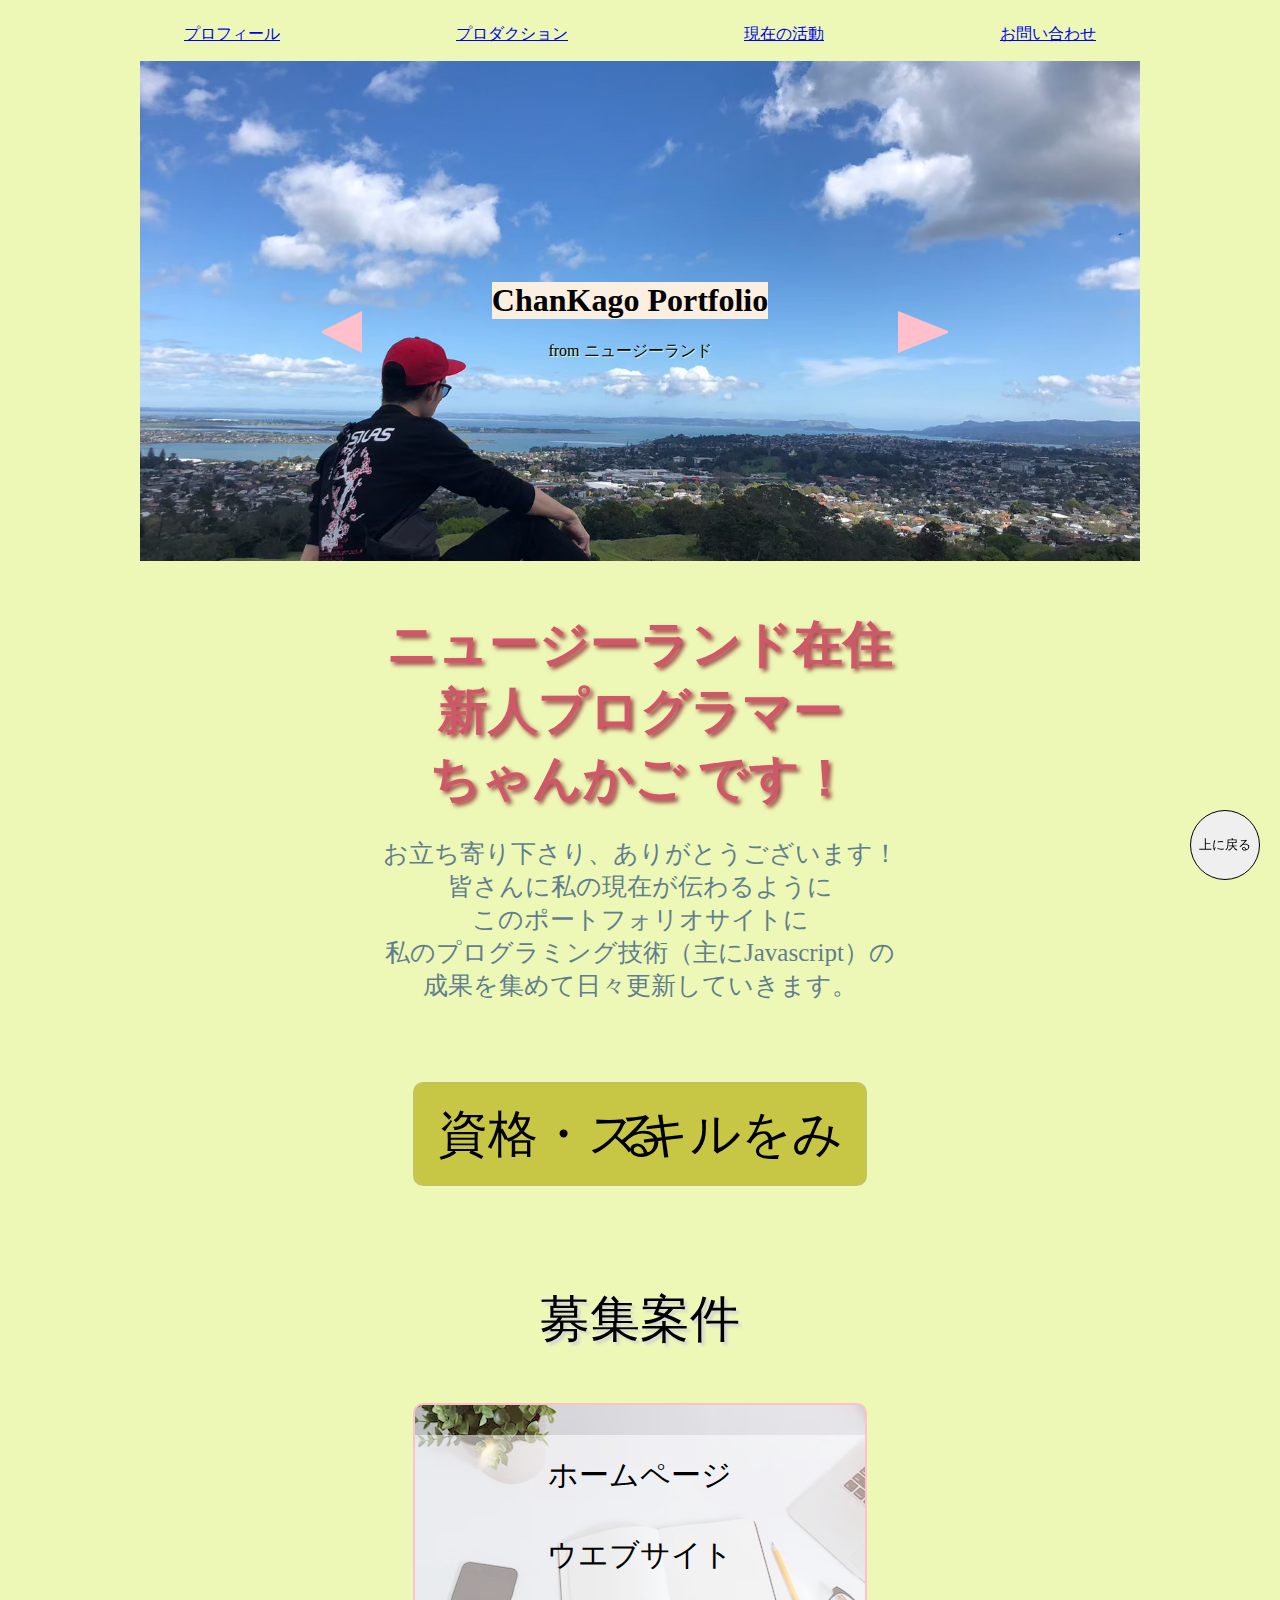
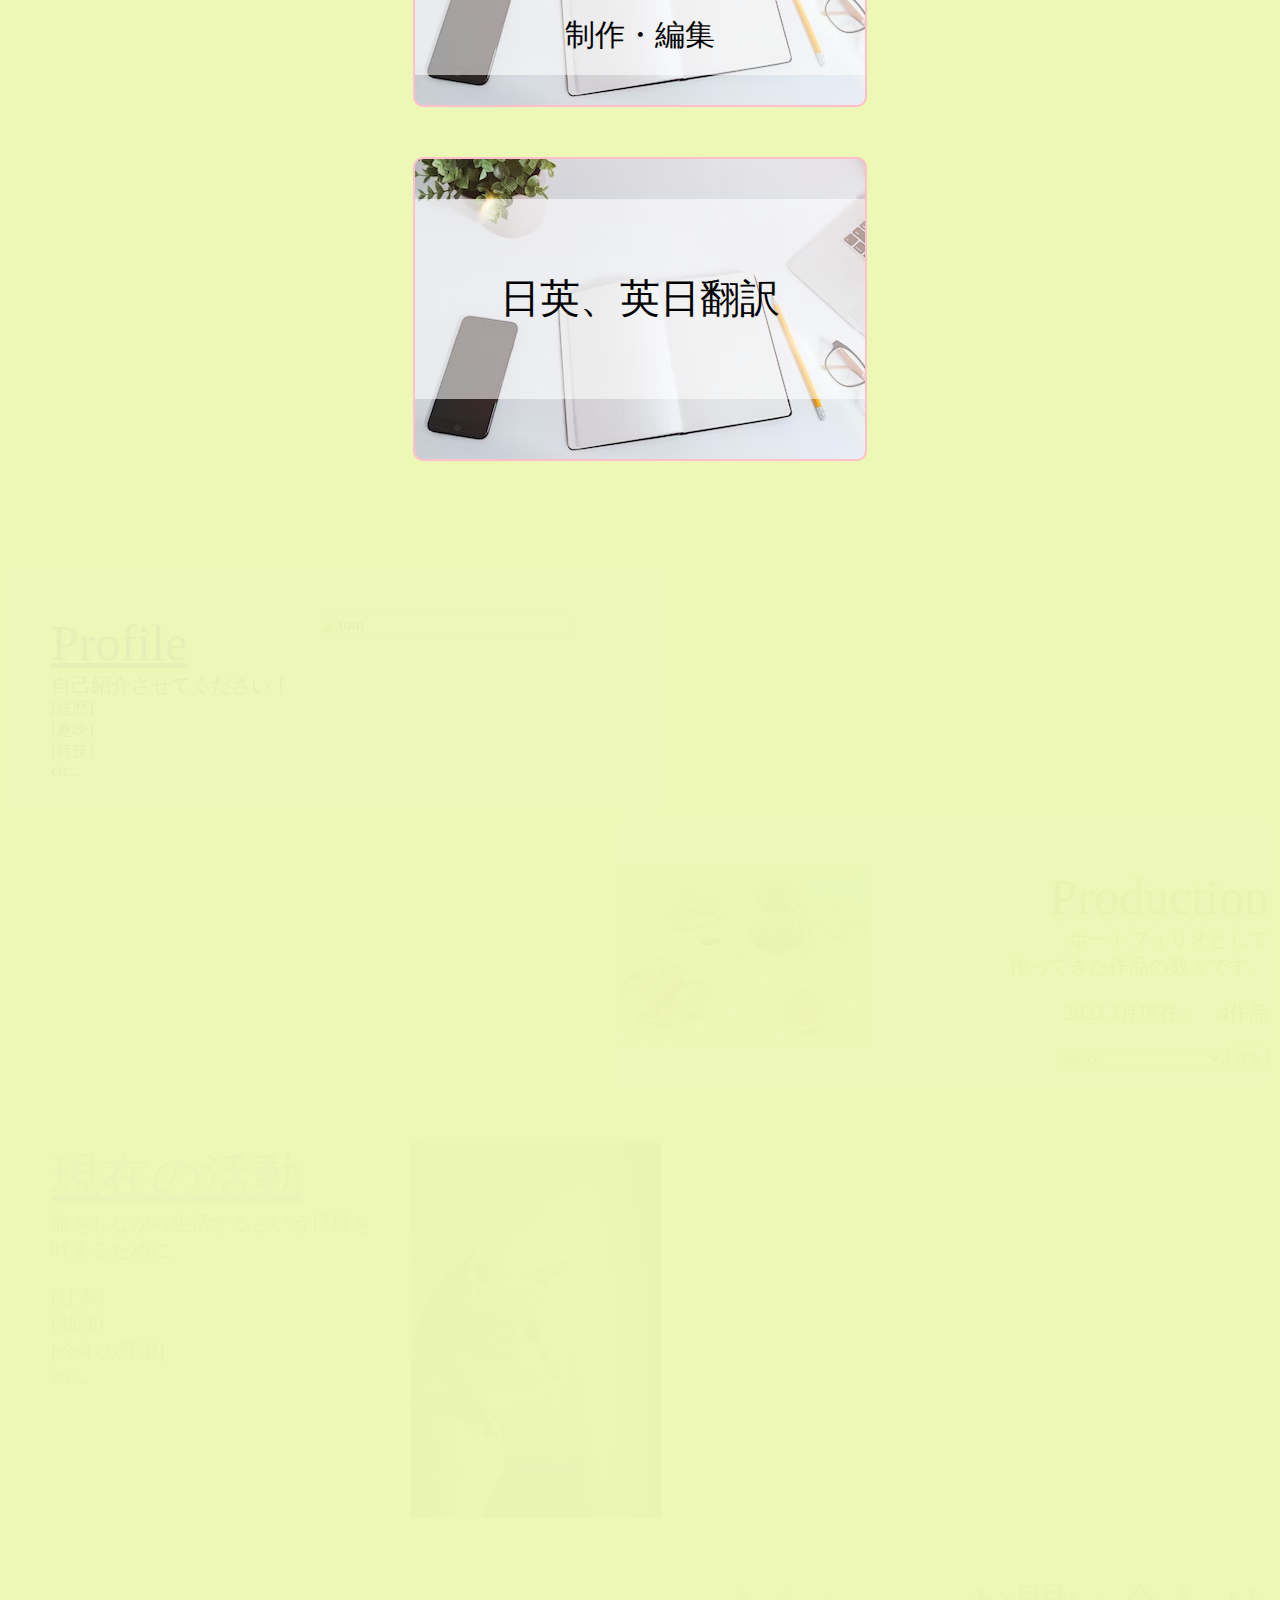
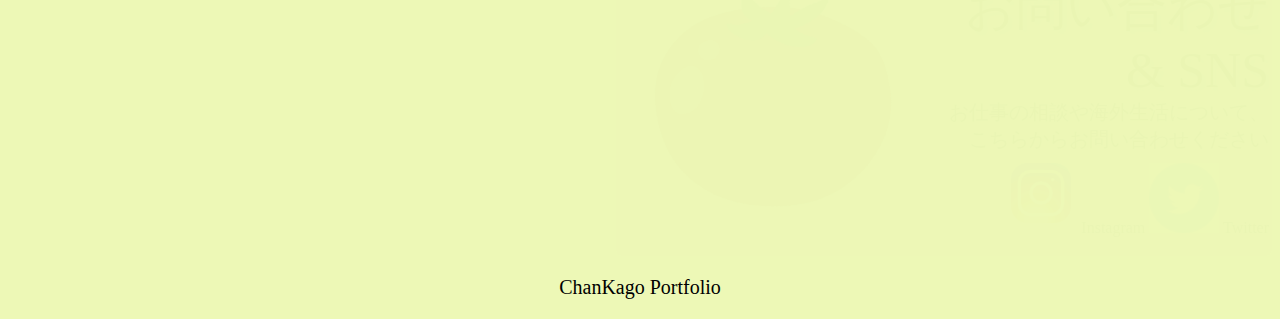
==== index.html @ 61375e9d "[Add] index" ====
<html>
    <head>
    <meta charset="UTF-8">
    <title>Chankago-portfolio</title>
    <script src="portfolio.js"></script>
    <script src="jquery-3.6.3.min.download.js"></script>
    <link rel="stylesheet" href="portfolio.css" type="text/css">
    </head>

    <header>

        <div id="firstheader">
        <p><a href="portfolio-profile.html">プロフィール</a></p>
        <p><a href="#divul2">プロダクション</a></p>
        <p><a href="present-activity.html">現在の活動</a></p>
        <p><a href="#divul4">お問い合わせ</a></p>
        </div>

        <div id="headerimgarea">
            <input type="button" value="BACK" id="next1"onclick="slideshow1()">

            <div id="title">
            <h1>ChanKago Portfolio</h1>
            <p id="h1p">from ニュージーランド</p>
            </div>
            
            <input type="button" onclick="slideshow2()" value="NEXT" id="next2">
        </div>
    </header>

    <body>

    <script>
        $("#headerimgarea").ready(function (){
            let y=setInterval(function pikapika(){
            $("#next1").hide().fadeIn()
            $("#next2").hide().fadeIn()},1000)

            $("#next1").mouseover(function(){
                $("#next1").css("border-right","solid 50px lightblue")
            })
            $("#next1").mouseout(function(){
                $("#next1").css("border-right","solid 50px pink")
            })
            $("#next2").mouseover(function(){
                $("#next2").css("border-left","solid 50px lightblue")
            })
            $("#next2").mouseout(function(){
                $("#next2").css("border-left","solid 50px pink")
            })
        })
    </script>

    <h2>ニュージーランド在住 <br>新人プログラマー <br>ちゃんかご です！</h2>
    <p class="head2">お立ち寄り下さり、ありがとうございます！ <br> 皆さんに私の現在が伝わるように <br> このポートフォリオサイトに <br> 私のプログラミング技術（主にJavascript）の <br> 成果を集めて日々更新していきます。</p>


    
    <div id="skillarea">
        <p id="skilltitle">資格・スキルをみる</p>
        <p id="skillcaption" style="opacity: 0;">HTML,CSS <br>Javascript <br>jQuery <br>英検準1級</p>
    </div> 

    <script>
        $("#skillarea").click(function(){
            $("#skillarea").animate({
                height:"350px",
            })
            $("#skillcaption").animate({
                opacity:"1"
            })
        })
        $("#skillarea").dblclick(function(){
            $("#skillarea").animate({
                height:"100px"
        })
        $("#skillcaption").animate({
            opacity:"0"
        })
    })
    </script>

    <p style="text-shadow: 3px 3px 3px lightgrey; font-size: 50px; text-align: center; margin-top: 100px;">募集案件</p>
    <div id="works">
        <div id="worksdiv">
        <p id="workstitle1">ホームページ　<br>ウエブサイト　<br>制作・編集</p>
        <p id="workscaption" style="display: none;text-align: center; line-height: 80px; ">ホームページやウエブサイトのデザイン、<br> 編集をさせていただきます。<br>現在、お試しで１０００円～受付中！</p>
        </div>
    </div>

    <div id="works2">
         <div id="worksdiv2">
            <p id="workstitle2">日英、英日翻訳</p>
            <p id="workscaption2" style="display: none; text-align: center; line-height: 100px;">英日翻訳　１ワード１５円～ <br>日英翻訳　１文字１３円～ <br>受付中</p>
         </div>
    </div>

    <script>
        $("#works").mouseover(function(){
            $("#workstitle1").hide();
            $("#workscaption").fadeIn(1000)
        })
        $("#works").mouseleave(function(){
            $("#workscaption").hide();
            $("#workstitle1").fadeIn(1000)
        })

        $("#works2").mouseover(function(){
            $("#workstitle2").hide();
            $("#workscaption2").fadeIn(1000)
        })
        $("#works2").mouseleave(function(){
            $("#workscaption2").hide();
            $("#workstitle2").fadeIn(1000)
        })
    </script>

        <div id="divul1">   
            <ul id="ul1">
            <li><a href="portfolio-profile.html">Profile</a></li>
            <p style="font-size: 20px; display: inline;">自己紹介させてください！</p>
            <body>
                
            </body>
            </html>
            <br>[経歴] <br> [趣味] <br> [特技] <br> etc...</p>
            </ul>
            <img src="Tom.jpg" alt="tom" style="width:250px; height:fit-content; margin-top: 50px;margin-left: 30px;">
        </div>
            
        <div id="divul2">
            <img src="cookie.avif" alt="cookie" style="width: 250px; height: fit-content; margin-top: 50px; margin-right: 30px;">
            <ul id="ul2">
            <li>Production</li>
            <p style="font-size: 20px; display: inline;">ポートフォリオとして<br>作ってきた作品の数々です。</p>
            <p style="font-size: 20px;">2023.3月現在：　4作品</p>

            <select name="select" id="select">
                <option value="0">select</option>
                <option value="1">ポモドーロタイマー</option>
                <option value="2">カウントダウンタイマー</option>
                <option value="3">ストップウォッチ</option>
                <option value="4">BMI計算機</option>
            </select>
            <button id="selectportfolio" onclick="linkjump()">見る</button>
            <p id="alert" style="color: red; display: none;">選んでください</p>

            </ul>
        </div>
            <script>
                $(window).on("load",function(){
                    $("#divul1").hide().fadeIn(7000)
                    $("#divul2").hide().fadeIn(9000)
                    $("#divul3").hide().fadeIn(11000)
                    $("#divul4").hide().fadeIn(12000)
                })

            </script>
    

    <div id="divul3">
        <ul id="ul3">
        <li><a href="present-activity.html"> 現在の活動</a></li>
        <p style="font-size: 20px; display: inline;">旅をしながら生活するという目標を叶えるために。</p>
        <p style="font-size: 20px;">[仕事] <br> [勉強] <br> [今年の野望] <br>etc...</p>
        </ul>
        <img src="rian.avif" alt="rian" style="width: 250px; height: fit-content; margin-top: 50px; margin-left: 30px;">
    </div>

    <div id="divul4">
        <img src="tomato_red.png" alt="tomato" style="width: 250px; height: fit-content; margin-top: 50px; margin-left: 30px;">
        <ul id="ul4">
            <li>お問い合わせ & SNS</li>
            <p style="font-size: 20px; display: inline;">お仕事の相談や海外生活について、こちらからお問い合わせください</p>
            <a href="https://www.instagram.com/chankagonz/"><img src="instagram-icon.png" alt="instagram" style="height: 80px; width: auto;"></a>Instagram
            <a href="https://l.instagram.com/?u=https%3A%2F%2Ftwitter.com%2Fchankagonz%2F&e=AT18XLnaeIU97Vp6t60QxXKf61VjWJus0VuNydVrAWg27vvDTkGCAIjdc6CgC1hRvXkVSjKcgZhTrLWa61b1COv233HW-K6PTQFnAF8"><img src="twitter-icon.jpeg" alt="twitter" style="height:70px; width:auto;"></a> Twitter
        </ul>
    </div>

    <button id="totop" onclick="totop()">上に戻る</button>
    </body>

    <footer>
        

            <p id="footerlast">ChanKago Portfolio</p>
    </footer>
</html>

<style>
    #headerimgarea{
    display: flex;
    text-align: center;
    margin:0 auto;
    justify-content: center;
    background-image: url(h1-7.jpg);
    background-size: cover;
    background-position: center;
    width: 1000px;
    height: fit-content;
    justify-content: space-evenly;
}
#title{
    width: fit-content;
    padding-top: 200px;
    height: 300px;
    
}
h1{
    background-color: rgb(250, 239, 225);
}
#h1p{
    text-shadow: 1px 1px 1px rgb(234, 250, 209);
}
#firstheader{
    display: flex;
    justify-content: space-evenly;
}


body{
    background-color: rgb(237, 248, 182);
}
#next1{
    width: 0px;
    height: 0px;
    border-top:solid 20px transparent;
    border-bottom:solid 20px transparent;
    border-left:solid 40px transparent;
    border-right:solid 40px pink;
    margin-top: 250px;
    background: none;
    
}
#next2{
    width:0px;
    height:0px;
    border-top:solid 20px transparent;
    border-bottom:solid 20px transparent;
    border-left:solid 50px pink;
    border-right:solid 50px transparent;
    margin-top: 250px;
    background: none;
}
h2{
    margin-top: 50px;
    margin-bottom: 20px;
    font-family: fantasy;
    text-align: center;
    font-size: 50px;
    color: rgb(206, 88, 104);
    text-shadow: 3px 3px 4px rgb(155, 70, 70);

}
.head2{
    text-align: center;
    font-size: 25px;
    font-family: calc();
    color: rgb(97, 126, 143);
    margin-bottom: 80px;
}

#skillarea{
    border: 2px solid rgb(196, 196, 95);
    background-color:rgb(199, 199, 69) ;
    border-radius: 10px;
    width: 450px;
    height: 100px;
    margin: 0 auto;
}
#skilltitle{
    text-align: center;
    font-size: 50px;
    line-height: 0px;
}
#skillcaption{
    text-align: center;
    font-size: 30px;
}

#works{
    border: 2px solid pink;
    border-radius: 10px;
    width: 450px;
    margin: 0 auto;
    height: 300px;
    background-image: url(study.avif);
    margin-bottom: 50px;
}
#works2{
    border: 2px solid pink;
    border-radius: 10px;
    width: 450px;
    margin: 0 auto;
    height: 300px;
    background-image: url(study.avif);
    margin-bottom: 100px;
}
#workstitle1{
    text-align: center;
    line-height: 80px;
    font-size: 30px;
}
#workstitle2{
    text-align: center;
    font-size: 40px;
    line-height: 200px;
}
#worksdiv{
    background-color: rgba(255, 255, 255, 0.562);
}
#worksdiv2{
    background-color: rgba(255, 255, 255, 0.562);
}


#ul1{
    list-style: none;
    text-align: left;
    position: relative;
}
#divul1{
    display: flex;
    background-color: rgb(241, 240, 240);
    border-radius: 5px;
    border: 3px solid rgb(247, 244, 244);
    width:650px;
}

#ul2{
    margin-left: auto;
    list-style: none; 
    text-align: right;
}
#divul2{
    border: 3px solid rgb(247, 244, 244);
    border-radius: 5px;
    background-color: rgb(241, 240, 240);
    display: flex;
    width:650px;
    margin-left: auto;
}
#ul1 li{
    font-size: 50px;
    text-shadow: 4px 4px 4px rgb(230, 173, 200);
}
li :hover{
    background-color: rgb(248, 194, 194);
    color: rgb(18, 36, 30);
    text-shadow: 5px 5px 3px rgb(241, 191, 191);
}
#ul2 li{
    font-size: 50px;
    text-shadow: 4px 4px 4px rgb(152, 187, 231);
}


#ul3{
    margin-right: auto;
    list-style: none;
    text-align: left;
}
#divul3{
    border: 3px solid rgb(247, 244, 244);
    border-radius: 5px;
    background-color: rgb(241, 240, 240);
    width:650px;
    display: flex;
}

#ul4{
    margin-left: auto;
    list-style: none;
    
    text-align: right;
}
#divul4{
    border: 3px solid rgb(247, 244, 244);
    border-radius: 5px;
    background-color: rgb(241, 240, 240);
    margin-left: auto;
    width:650px;
    display: flex;
}

#ul3 li{
    font-size: 50px;
    text-shadow: 4px 4px 4px rgb(230, 173, 200);
}

#ul4 li{
    font-size: 50px;
    text-shadow: 4px 4px 4px rgb(230, 173, 200);
}
ul{
    margin-top: 50px;
}

#totop{
    width: 70px ;
    height: 70px;
    position: fixed;
    border: 1px solid black;
    border-radius: 50%;
    cursor: pointer;
    right: 20px;
    bottom: 20px;
}
#footerdiv{
    height: 300px;
    background-color: bisque;
}
#footerlast{
    text-align: center;
    font-size: 20px;
    justify-content: baseline;
}

</style>

<script>
    let i=0
function slideshow1(){
    let slide1 = document.getElementById("headerimgarea");
    let slideimgs = ["h1-3.jpg","h1-4.jpg","h1-7.jpg"]
    console.log(i)
    i--
    if (i==-1){
        i=2
    }
    slideimgs[i]
    console.log(slideimgs[i])
    slide1.style.backgroundImage="url("+slideimgs[i]+")"
}

function slideshow2(){
    let slide1 = document.getElementById("headerimgarea");
    let slideimgs = ["h1-3.jpg","h1-4.jpg","h1-7.jpg"]
    console.log(i)
    i++
    if (i==3){
        i=0
    }
    slideimgs[i]
    console.log(slideimgs[i])
    slide1.style.backgroundImage="url("+slideimgs[i]+")"
}

function linkjump(){
let Select=document.getElementById("select")
let Selectvalue = Select.value;
let Selectvalue2 = Number(Selectvalue)


switch(Selectvalue2){
    case 1:
        window.open("pomodorotimer.html","ポモドーロタイマー-Chankago");
break;
    case 2:
        window.open("countdowntimer.html","カウントダウンタイマー-Chankago");
        break;
    case 3:
        window.open("stopwatch-java.html","ストップウォッチ-Chankago")
    case 4:
        window.open("BMI.html","BMi計算機-Chankago")
    case 0:
        let alert = document.getElementById("alert")
        alert.style.display="block"
}
}

function totop(){
    window.scroll({
        top:0,
        behavior:"smooth"
    })
}

</script>
---- portfolio.css ----
@charset "UTF-8";
#headerimgarea{
    display: flex;
    text-align: center;
    margin:0 auto;
    justify-content: center;
    background-image: url(h1-7.jpg);
    background-size: cover;
    background-position: center;
    width: 1000px;
    height: fit-content;
    justify-content: space-evenly;
}
#title{
    width: fit-content;
    padding-top: 200px;
    height: 300px;
    
}
h1{
    background-color: rgb(250, 239, 225);
}
#h1p{
    text-shadow: 1px 1px 1px rgb(234, 250, 209);
}
#firstheader{
    display: flex;
    justify-content: space-evenly;
}


body{
    background-color: rgb(237, 248, 182);
}
#next1{
    width: 0px;
    height: 0px;
    border-top:solid 20px transparent;
    border-bottom:solid 20px transparent;
    border-left:solid 40px transparent;
    border-right:solid 40px pink;
    margin-top: 250px;
    background: none;
    
}
#next2{
    width:0px;
    height:0px;
    border-top:solid 20px transparent;
    border-bottom:solid 20px transparent;
    border-left:solid 50px pink;
    border-right:solid 50px transparent;
    margin-top: 250px;
    background: none;
}
h2{
    margin-top: 50px;
    margin-bottom: 20px;
    font-family: fantasy;
    text-align: center;
    font-size: 50px;
    color: rgb(206, 88, 104);
    text-shadow: 3px 3px 4px rgb(155, 70, 70);

}
.head2{
    text-align: center;
    font-size: 25px;
    font-family: calc();
    color: rgb(97, 126, 143);
    margin-bottom: 80px;
}

#skillarea{
    border: 2px solid rgb(196, 196, 95);
    background-color:rgb(199, 199, 69) ;
    border-radius: 10px;
    width: 450px;
    height: 100px;
    margin: 0 auto;
}
#skilltitle{
    text-align: center;
    font-size: 50px;
    line-height: 0px;
}
#skillcaption{
    text-align: center;
    font-size: 30px;
}

#works{
    border: 2px solid pink;
    border-radius: 10px;
    width: 450px;
    margin: 0 auto;
    height: 300px;
    background-image: url(study.avif);
    margin-bottom: 50px;
}
#works2{
    border: 2px solid pink;
    border-radius: 10px;
    width: 450px;
    margin: 0 auto;
    height: 300px;
    background-image: url(study.avif);
    margin-bottom: 100px;
}
#workstitle1{
    text-align: center;
    line-height: 80px;
    font-size: 30px;
}
#workstitle2{
    text-align: center;
    font-size: 40px;
    line-height: 200px;
}
#worksdiv{
    background-color: rgba(255, 255, 255, 0.562);
}
#worksdiv2{
    background-color: rgba(255, 255, 255, 0.562);
}


#ul1{
    list-style: none;
    text-align: left;
    position: relative;
}
#divul1{
    display: flex;
    background-color: rgb(241, 240, 240);
    border-radius: 5px;
    border: 3px solid rgb(247, 244, 244);
    width:650px;
}

#ul2{
    margin-left: auto;
    list-style: none; 
    text-align: right;
}
#divul2{
    border: 3px solid rgb(247, 244, 244);
    border-radius: 5px;
    background-color: rgb(241, 240, 240);
    display: flex;
    width:650px;
    margin-left: auto;
}
#ul1 li{
    font-size: 50px;
    text-shadow: 4px 4px 4px rgb(230, 173, 200);
}
li :hover{
    background-color: rgb(248, 194, 194);
    color: rgb(18, 36, 30);
    text-shadow: 5px 5px 3px rgb(241, 191, 191);
}
#ul2 li{
    font-size: 50px;
    text-shadow: 4px 4px 4px rgb(152, 187, 231);
}


#ul3{
    margin-right: auto;
    list-style: none;
    text-align: left;
}
#divul3{
    border: 3px solid rgb(247, 244, 244);
    border-radius: 5px;
    background-color: rgb(241, 240, 240);
    width:650px;
    display: flex;
}

#ul4{
    margin-left: auto;
    list-style: none;
    
    text-align: right;
}
#divul4{
    border: 3px solid rgb(247, 244, 244);
    border-radius: 5px;
    background-color: rgb(241, 240, 240);
    margin-left: auto;
    width:650px;
    display: flex;
}

#ul3 li{
    font-size: 50px;
    text-shadow: 4px 4px 4px rgb(230, 173, 200);
}

#ul4 li{
    font-size: 50px;
    text-shadow: 4px 4px 4px rgb(230, 173, 200);
}
ul{
    margin-top: 50px;
}
footer{
}

#totop{
    width: 70px ;
    height: 70px;
    position: fixed;
    border: 1px solid black;
    border-radius: 50%;
    cursor: pointer;
    right: 20px;
    bottom: 20px;
}
#footerdiv{
    height: 300px;
    background-color: bisque;
}
#footerlast{
    text-align: center;
    font-size: 20px;
    justify-content: baseline;
}
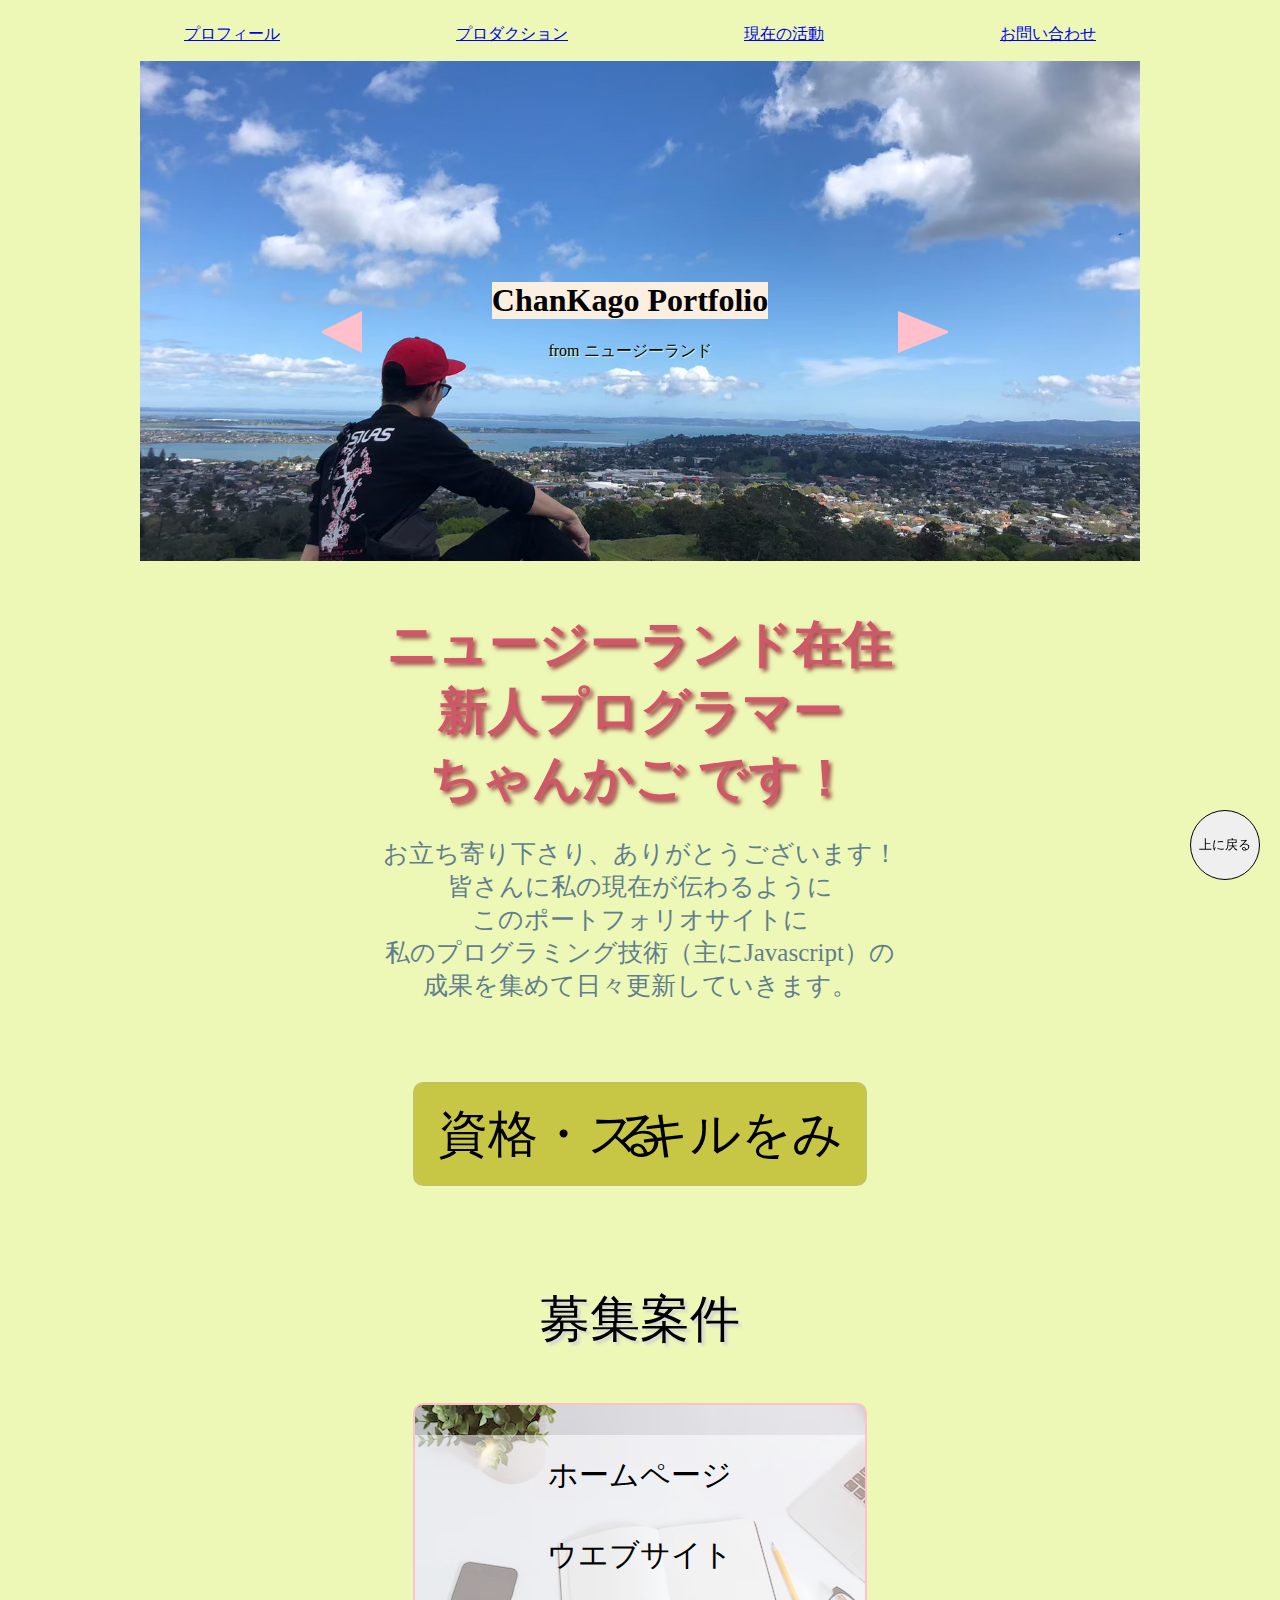
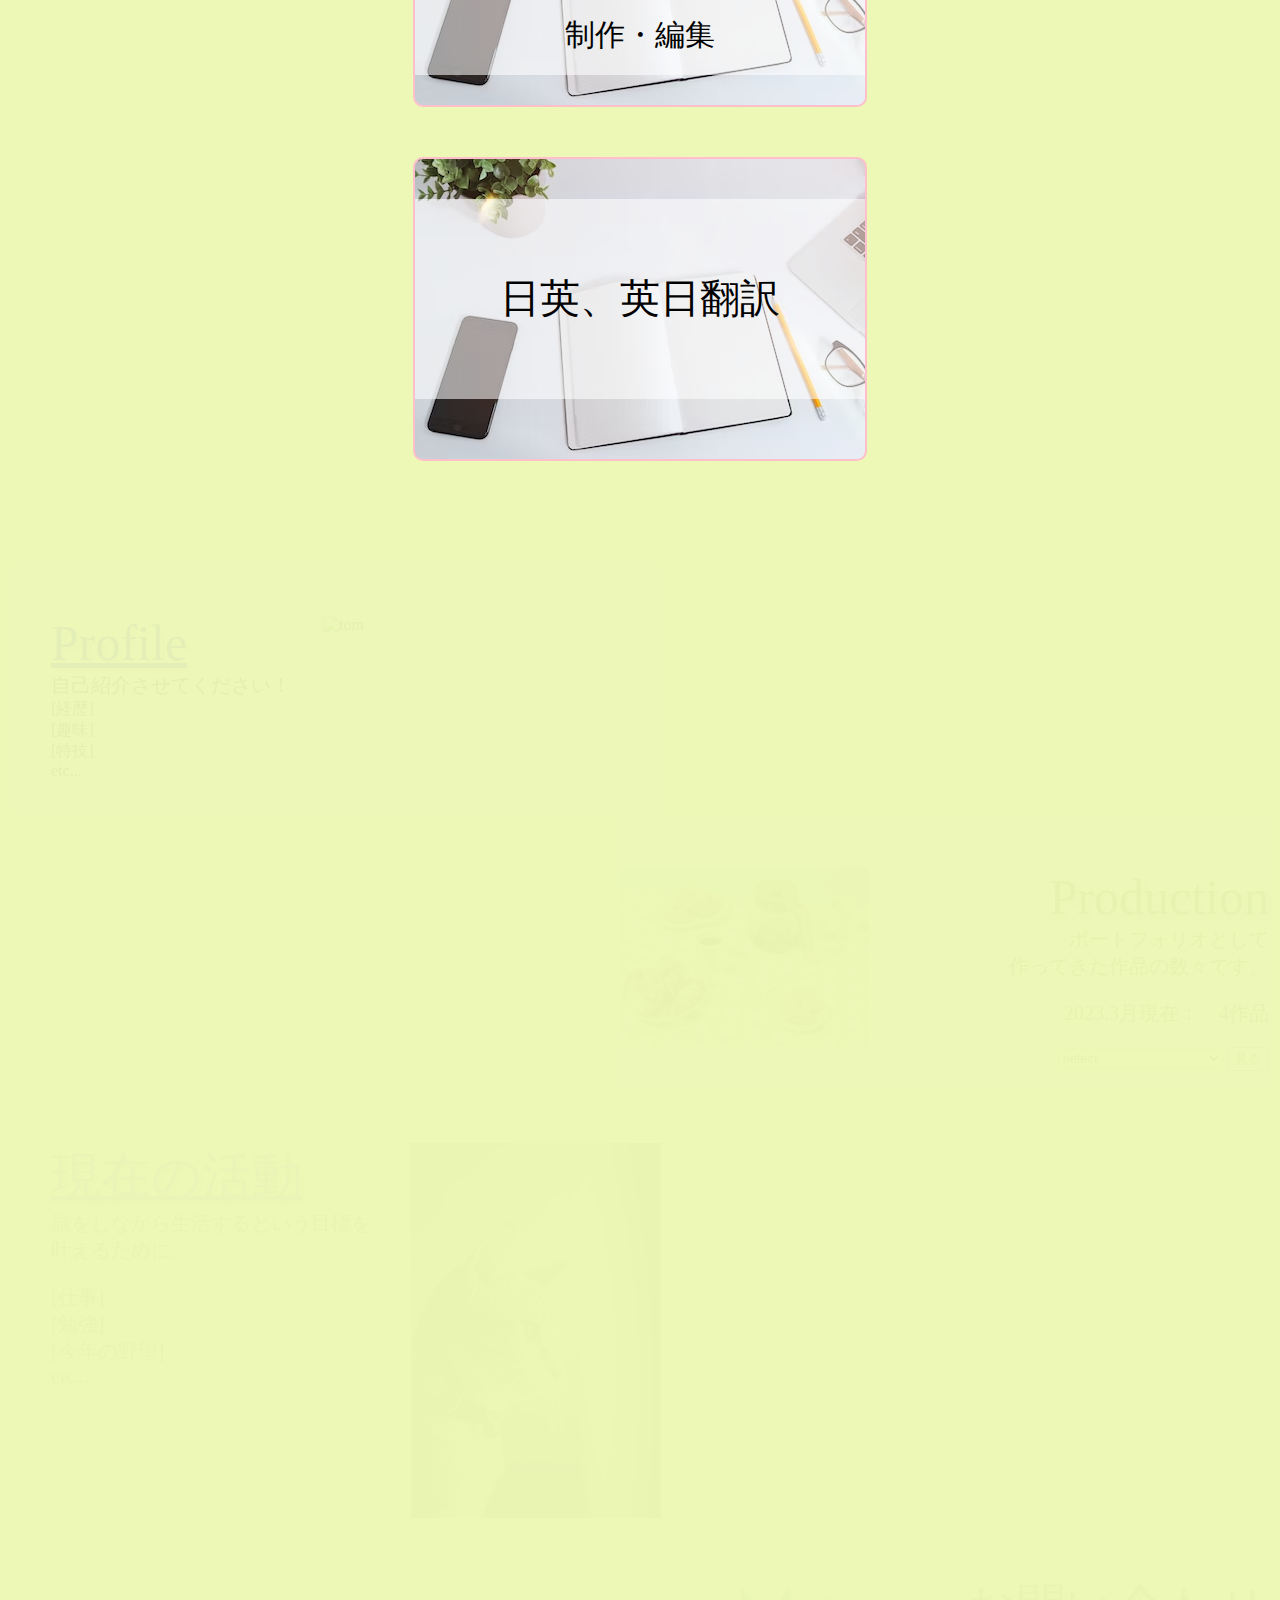
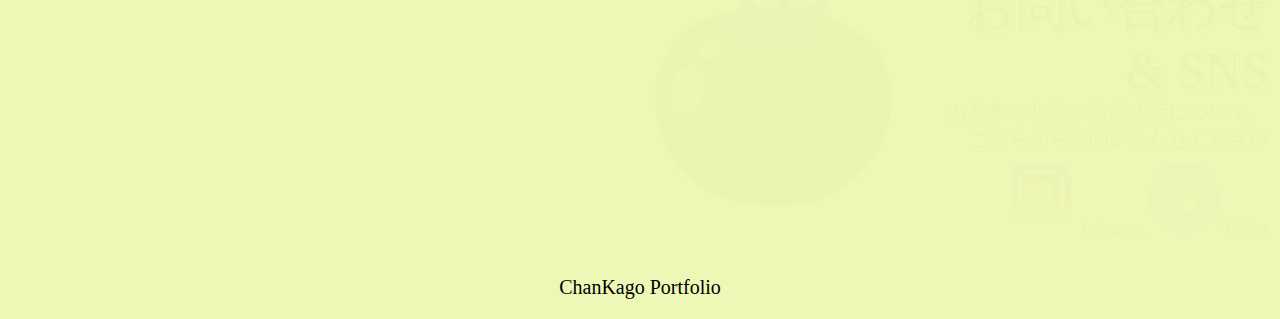
==== commit d87a2f4a: "Update index.html" ====
--- a/index.html
+++ b/index.html
@@ -1,4 +1,5 @@
 <html>
+    
     <head>
     <meta charset="UTF-8">
     <title>Chankago-portfolio</title>
@@ -476,4 +477,4 @@
     })
 }
 
-</script>+</script>
